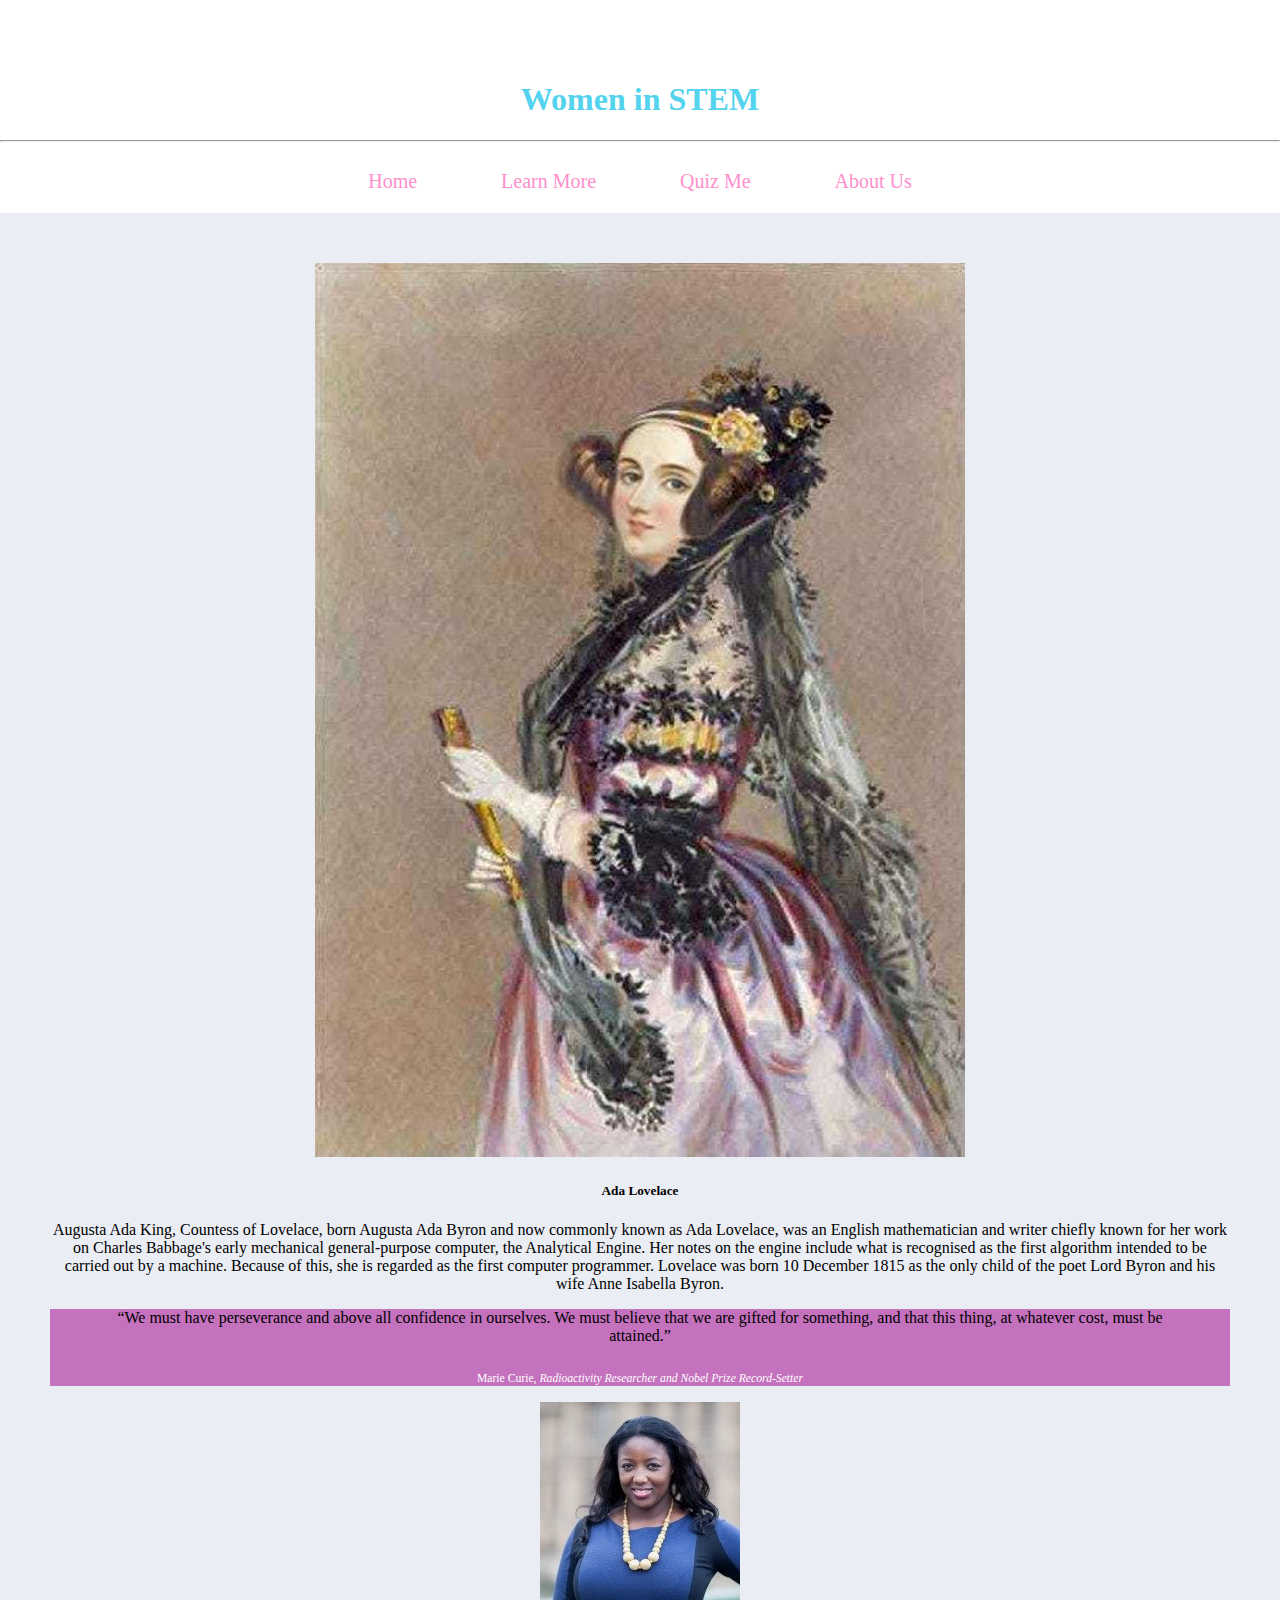
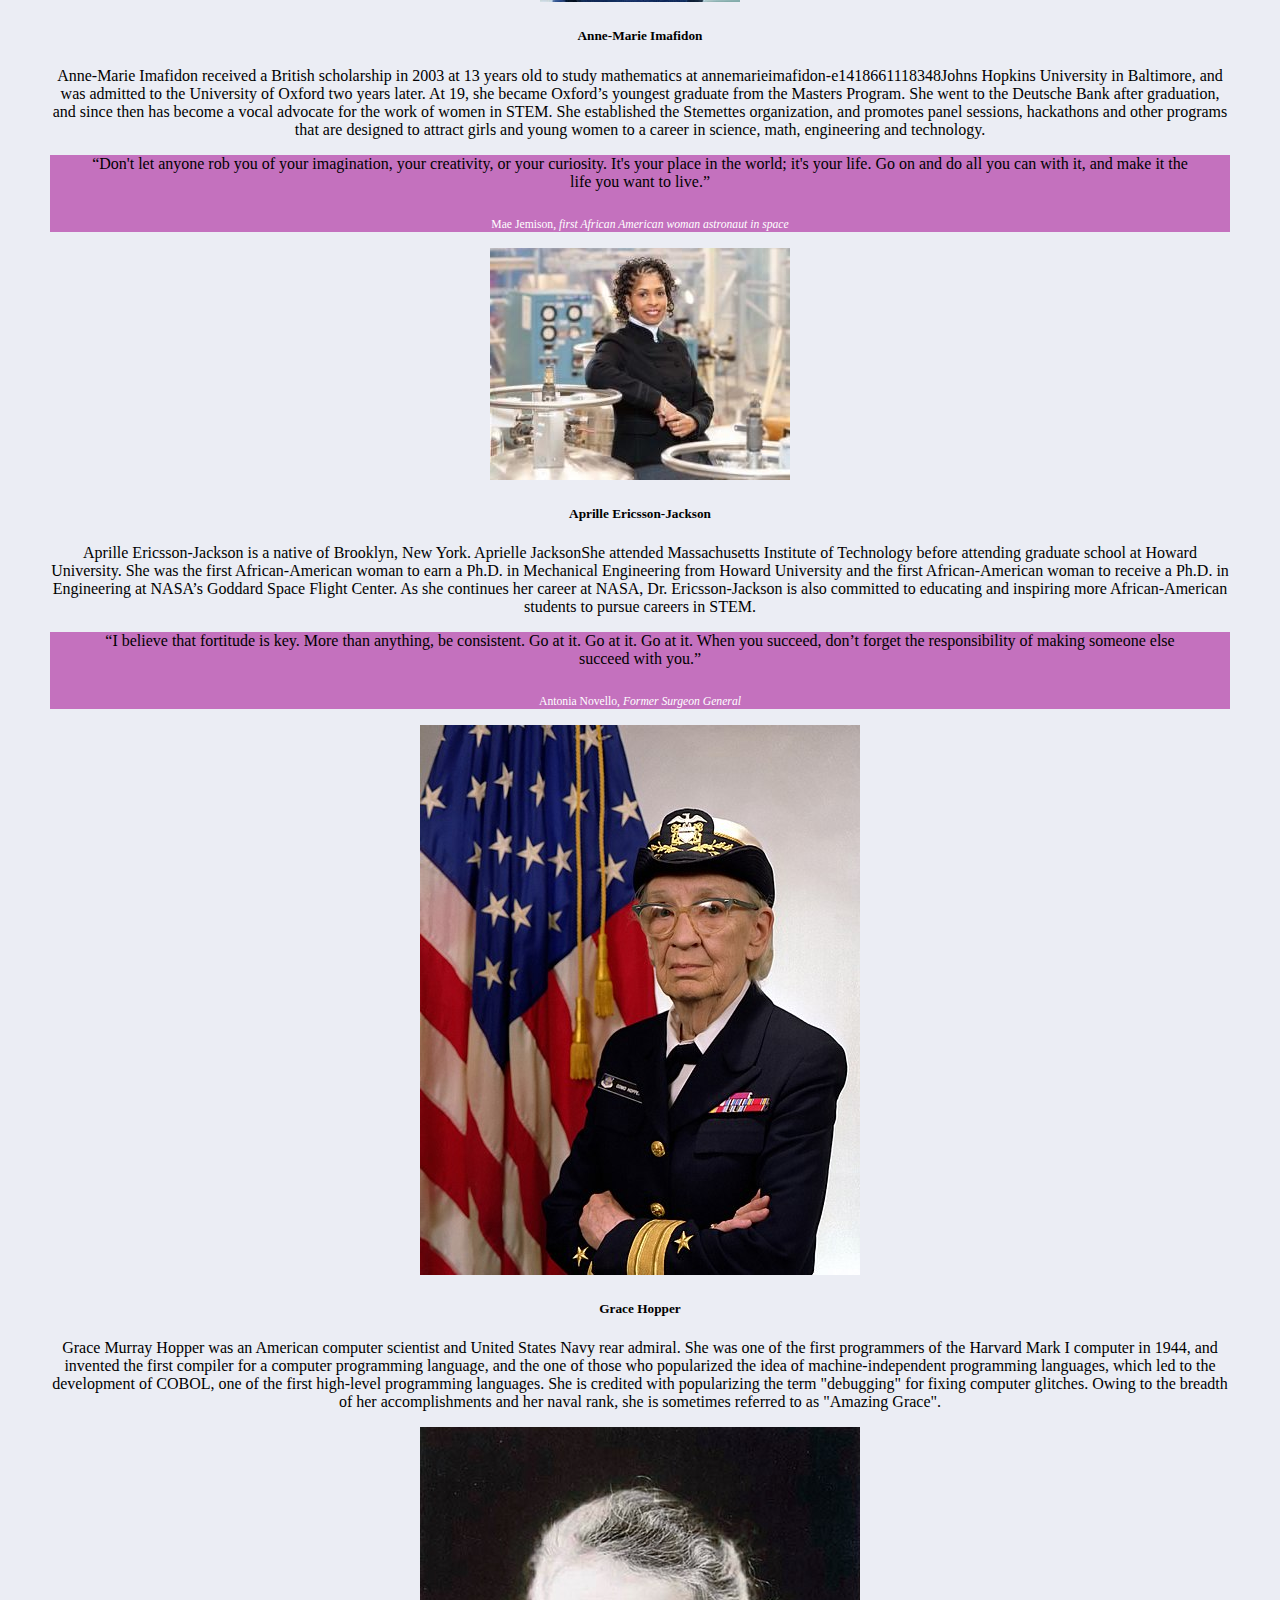
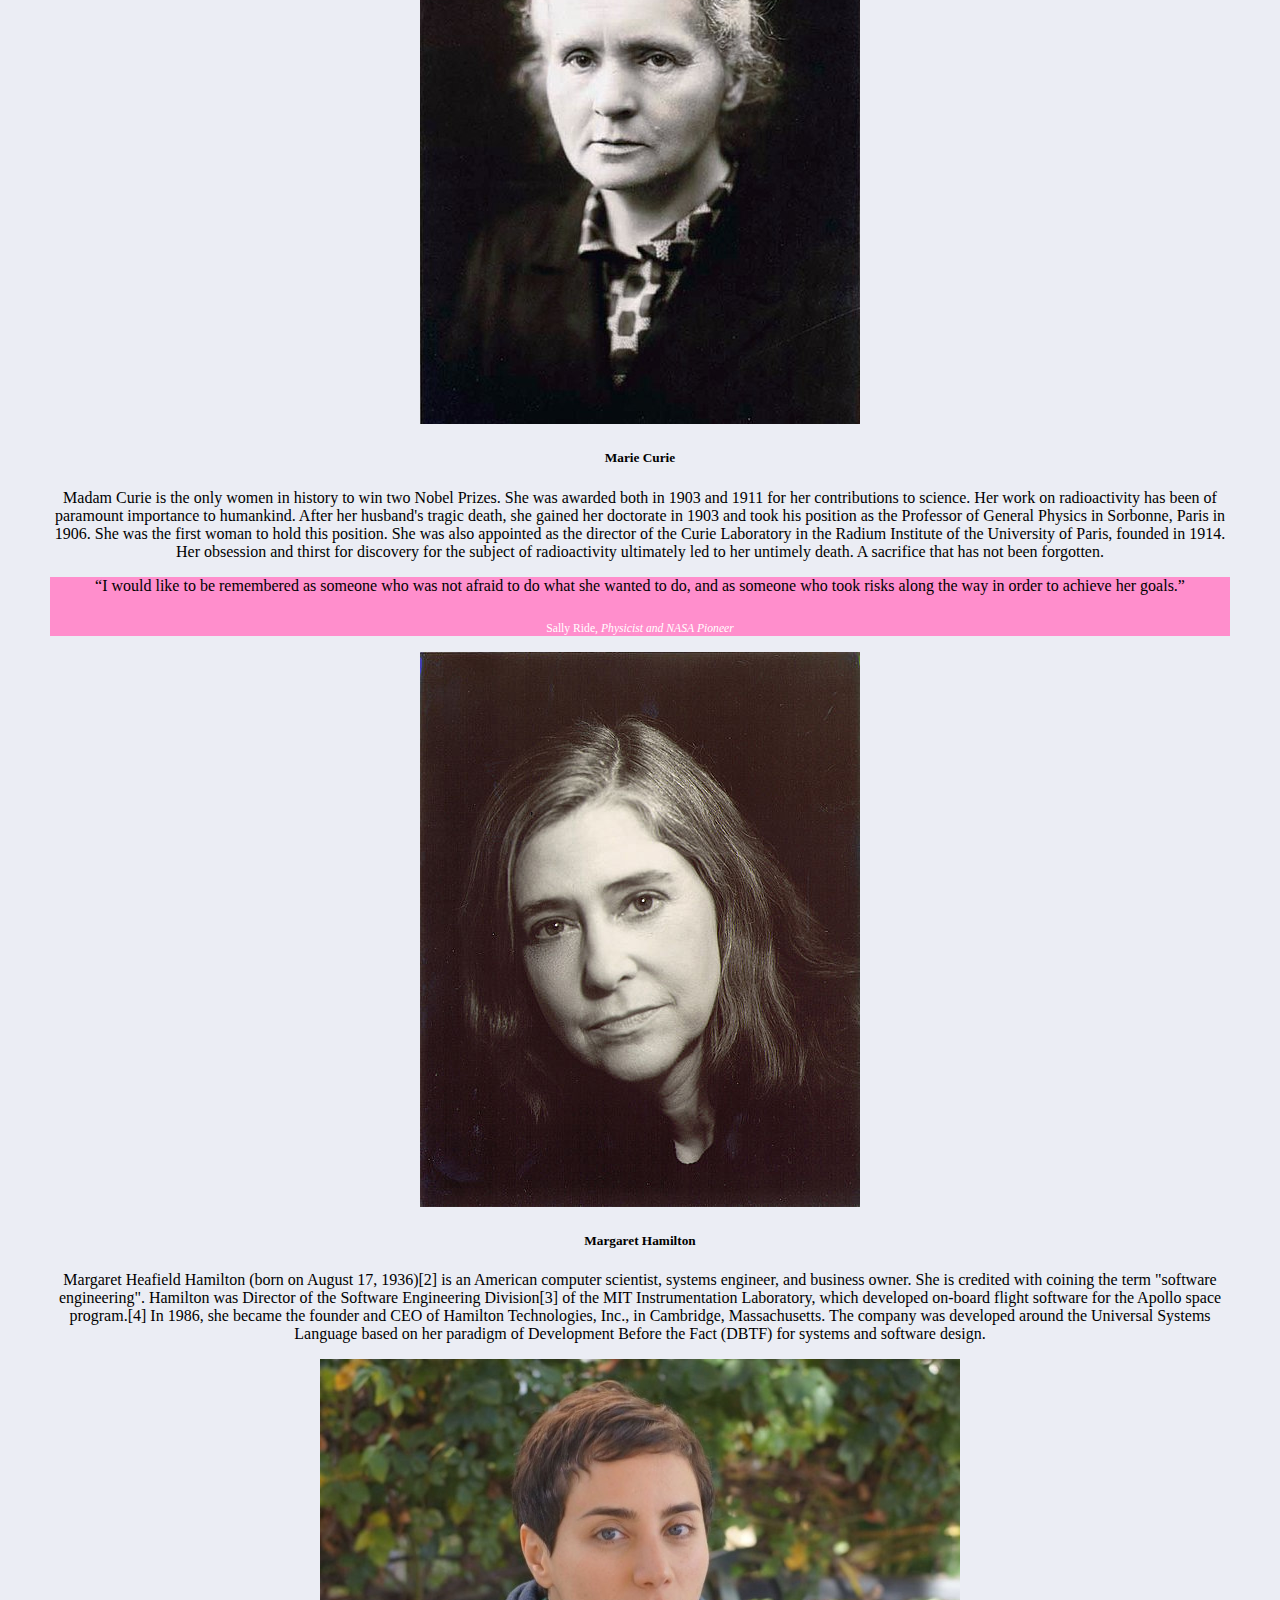
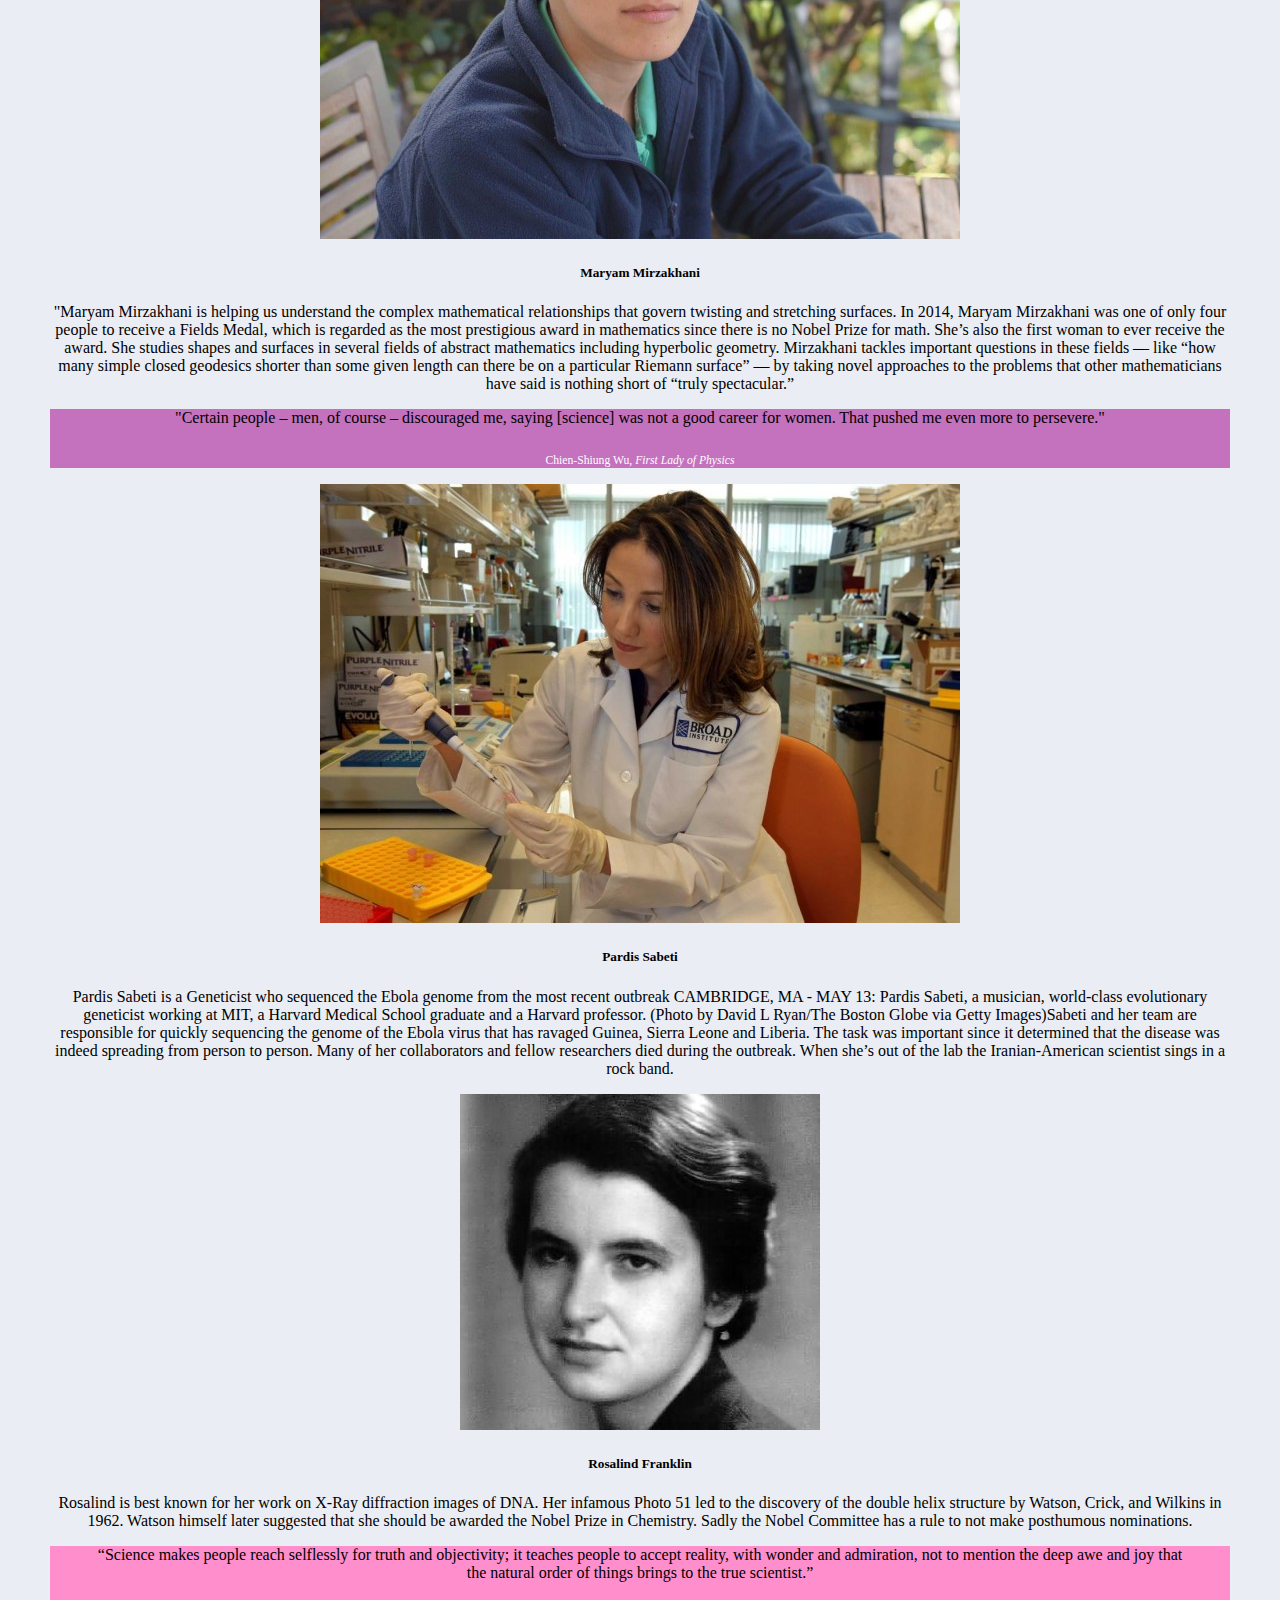
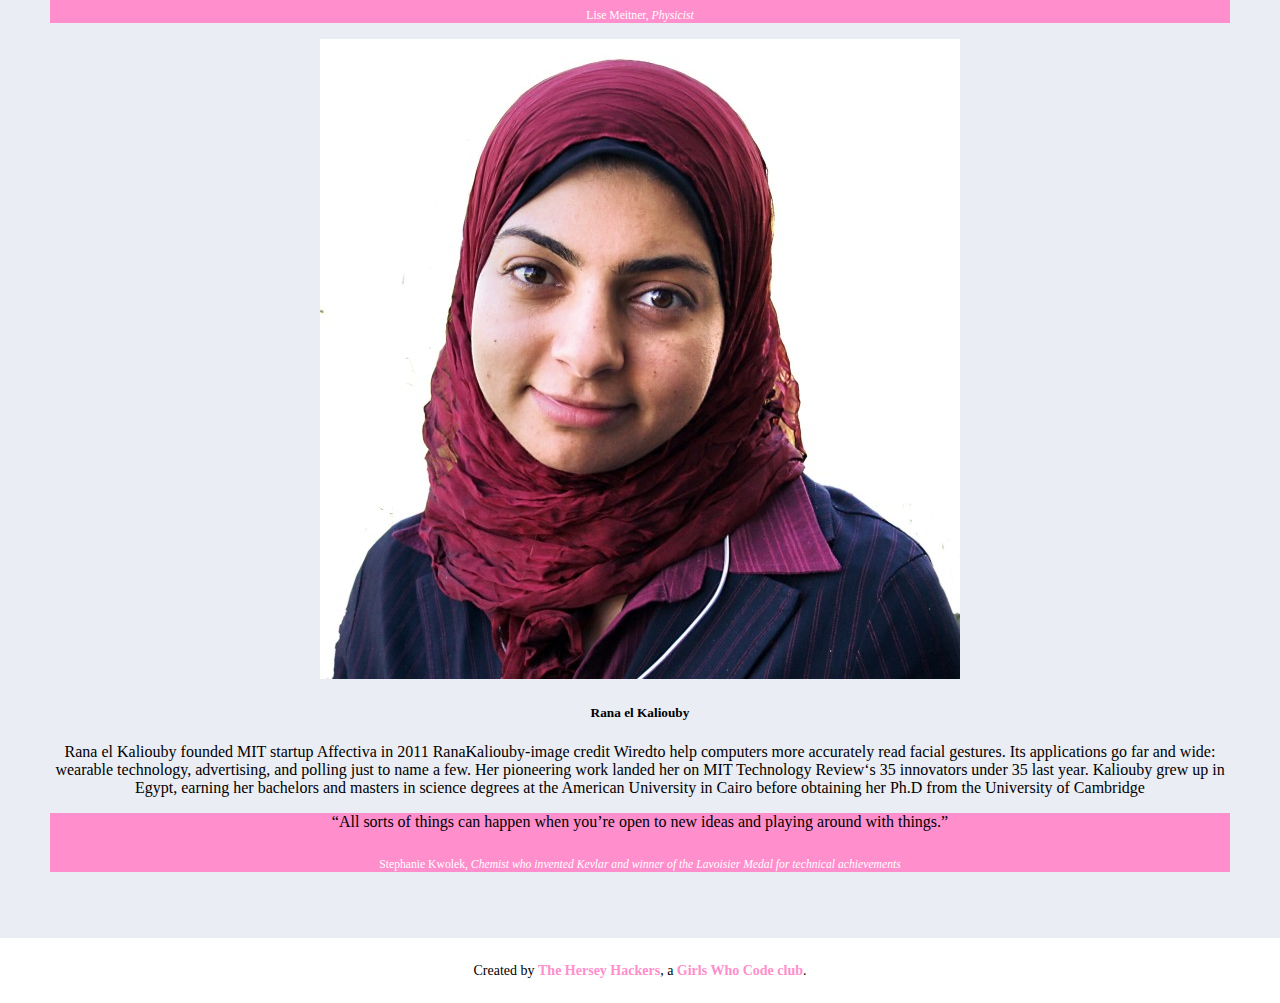
==== index.html @ 57fd5115 "initial upload" ====
<!doctype html>
<html lang="en">
  <head>
    <!-- Required meta tags -->
    <meta charset="utf-8">
    <meta name="viewport" content="width=device-width, initial-scale=1, shrink-to-fit=no">
    <meta name="description" content="Sentence about your website">
    <!-- <meta name="keywords" contents="keywords"> -->
    <meta name="author" content="lavonneeby">
    <!-- Bootstrap CSS -->
    <link rel="stylesheet" href="https://stackpath.bootstrapcdn.com/bootstrap/4.1.3/css/bootstrap.min.css" integrity="sha384-MCw98/SFnGE8fJT3GXwEOngsV7Zt27NXFoaoApmYm81iuXoPkFOJwJ8ERdknLPMO" crossorigin="anonymous">
    <link href="styles.css" rel="stylesheet" type="text/css">
    <title>WomenInSTEM</title>
  </head>
  <body>
    <div class="container main-container">
        <div id="header">
            <h1>Women in STEM</h1>
            <hr />
        </div>
        <div id="menu">
            <ul>
                <li><a href="index.html">Home</a></li>
                <li><a href="learn.html">Learn More</a></li>
                <li><a href="quizme.html">Quiz Me</a></li>
                <li><a href="about.html">About Us</a></li>
            </ul>
        </div>

        <div id="content">
            <div class="card-columns">
                <div class="card">
                    <img class="card-img-top" src="assets/img/ada-lovelace-writers-photo-2.jpg" alt="image">
                    <div class="card-body">
                        <h5 class="card-title">Ada Lovelace</h5>
                        <p class="card-text">
                            Augusta Ada King, Countess of Lovelace, born Augusta Ada Byron and now commonly known as Ada Lovelace, was an English mathematician and writer chiefly known for her work on Charles Babbage's early mechanical general-purpose computer, the Analytical Engine. Her notes on the engine include what is recognised as the first algorithm intended to be carried out by a machine. Because of this, she is regarded as the first computer programmer. Lovelace was born 10 December 1815 as the only child of the poet Lord Byron and his wife Anne Isabella Byron.
                        </p>
                    </div>
                </div>
                <div class="card card-quote text-white text-right p-3">
                    <blockquote class="blockquote mb-0 card-body">
                    <p>
                        “We must have perseverance and above all confidence in ourselves. We must believe that we are gifted for something, and that this thing, at whatever cost, must be attained.”
                    </p>
                    <footer class="blockquote-footer">
                        <small>
                            Marie Curie, <cite title="Source Title">Radioactivity Researcher and Nobel Prize Record-Setter</cite>
                        </small>
                    </footer>
                    </blockquote>
                </div>
                <div class="card">
                    <img class="card-img-top" src="assets/img/annemarieimafidon.jpg" alt="image">
                    <div class="card-body">
                        <h5 class="card-title">Anne-Marie Imafidon</h5>
                        <p class="card-text">
                            Anne-Marie Imafidon received a British scholarship in 2003 at 13 years old to study mathematics at annemarieimafidon-e1418661118348Johns Hopkins University in Baltimore, and was admitted to the University of Oxford two years later. At 19, she became Oxford’s youngest graduate from the Masters Program. She went to the Deutsche Bank after graduation, and since then has become a vocal advocate for the work of women in STEM. She established the Stemettes organization, and promotes panel sessions, hackathons and other programs that are designed to attract girls and young women to a career in science, math, engineering and technology.
                        </p>
                    </div>
                </div>
                <div class="card card-quote text-white text-right p-3">
                    <blockquote class="blockquote mb-0 card-body">
                    <p>
                        “Don't let anyone rob you of your imagination, your creativity, or your curiosity. It's your place in the world; it's your life. Go on and do all you can with it, and make it the life you want to live.”
                    </p>
                    <footer class="blockquote-footer">
                        <small>
                            Mae Jemison, <cite title="Source Title">first African American woman astronaut in space</cite>
                        </small>
                    </footer>
                    </blockquote>
                </div>
                <div class="card">
                    <img class="card-img-top" src="assets/img/Aprielle-Jackson.jpg" alt="image">
                    <div class="card-body">
                        <h5 class="card-title">Aprille Ericsson-Jackson</h5>
                        <p class="card-text">
                            Aprille Ericsson-Jackson is a native of Brooklyn, New York. Aprielle JacksonShe attended Massachusetts Institute of Technology before attending graduate school at Howard University. She was the first African-American woman to earn a Ph.D. in Mechanical Engineering from Howard University and the first African-American woman to receive a Ph.D. in Engineering at NASA’s Goddard Space Flight Center. As she continues her career at NASA, Dr. Ericsson-Jackson is also committed to educating and inspiring more African-American students to pursue careers in STEM.
                        </p>
                    </div>
                </div>
                <div class="card card-quote text-white text-right p-3">
                    <blockquote class="blockquote mb-0 card-body">
                    <p>
                        “I believe that fortitude is key. More than anything, be consistent. Go at it. Go at it. Go at it. When you succeed, don’t forget the responsibility of making someone else succeed with you.”
                    </p>
                    <footer class="blockquote-footer">
                        <small>
                            Antonia Novello, <cite title="Source Title">Former Surgeon General</cite>
                        </small>
                    </footer>
                    </blockquote>
                </div>
                <div class="card">
                    <img class="card-img-top" src="assets/img/440px-Grace_M._Hopper.jpg" alt="image">
                    <div class="card-body">
                        <h5 class="card-title">Grace Hopper</h5>
                        <p class="card-text">
                            Grace Murray Hopper was an American computer scientist and United States Navy rear admiral. She was one of the first programmers of the Harvard Mark I computer in 1944, and invented the first compiler for a computer programming language, and the one of those who popularized the idea of machine-independent programming languages, which led to the development of COBOL, one of the first high-level programming languages. She is credited with popularizing the term "debugging" for fixing computer glitches. Owing to the breadth of her accomplishments and her naval rank, she is sometimes referred to as "Amazing Grace".
                        </p>
                    </div>
                </div>
                <div class="card">
                    <img class="card-img-top" src="assets/img/440px-Marie_Curie_c1920.jpg" alt="image">
                    <div class="card-body">
                        <h5 class="card-title">Marie Curie</h5>
                        <p class="card-text">
                            Madam Curie is the only women in history to win two Nobel Prizes. She was awarded both in 1903 and 1911 for her contributions to science. Her work on radioactivity has been of paramount importance to humankind.  After her husband's tragic death, she gained her doctorate in 1903 and took his position as the Professor of General Physics in Sorbonne, Paris in 1906. She was the first woman to hold this position. She was also appointed as the director of the Curie Laboratory in the Radium Institute of the University of Paris, founded in 1914. Her obsession and thirst for discovery for the subject of radioactivity ultimately led to her untimely death. A sacrifice that has not been forgotten.
                        </p>
                    </div>
                </div>
                <div class="card card-quote text-white text-right p-3">
                    <blockquote class="blockquote mb-0 card-body">
                    <p>
                        “I would like to be remembered as someone who was not afraid to do what she wanted to do, and as someone who took risks along the way in order to achieve her goals.”
                    </p>
                    <footer class="blockquote-footer">
                        <small>
                            Sally Ride, <cite title="Source Title">Physicist and NASA Pioneer</cite>
                        </small>
                    </footer>
                    </blockquote>
                </div>
                <div class="card">
                    <img class="card-img-top" src="assets/img/440px-Margaret_Hamilton_1995.jpg" alt="image">
                    <div class="card-body">
                        <h5 class="card-title">Margaret Hamilton</h5>
                        <p class="card-text">
                            Margaret Heafield Hamilton (born on August 17, 1936)[2] is an American computer scientist, systems engineer, and business owner. She is credited with coining the term "software engineering". Hamilton was Director of the Software Engineering Division[3] of the MIT Instrumentation Laboratory, which developed on-board flight software for the Apollo space program.[4] In 1986, she became the founder and CEO of Hamilton Technologies, Inc., in Cambridge, Massachusetts. The company was developed around the Universal Systems Language based on her paradigm of Development Before the Fact (DBTF) for systems and software design.
                        </p>
                    </div>
                </div>
                <div class="card">
                    <img class="card-img-top" src="assets/img/maryam-mirzakhani640x480.jpg" alt="image">
                    <div class="card-body">
                        <h5 class="card-title">Maryam Mirzakhani</h5>
                        <p class="card-text">
                            "Maryam Mirzakhani is helping us understand the complex mathematical relationships that govern twisting and stretching surfaces. In 2014, Maryam Mirzakhani was one of only four people to receive a Fields Medal, which is regarded as the most prestigious award in mathematics since there is no Nobel Prize for math. She’s also the first woman to ever receive the award. She studies shapes and surfaces in several fields of abstract mathematics including hyperbolic geometry. Mirzakhani tackles important questions in these fields — like “how many simple closed geodesics shorter than some given length can there be on a particular Riemann surface” — by taking novel approaches to the problems that other mathematicians have said is nothing short of “truly spectacular.”
                        </p>
                    </div>
                </div>
                <div class="card card-quote text-white text-right p-3">
                    <blockquote class="blockquote mb-0 card-body">
                    <p>
                        "Certain people – men, of course – discouraged me, saying [science] was not a good career for women. That pushed me even more to persevere."
                    </p>
                    <footer class="blockquote-footer">
                        <small>
                            Chien-Shiung Wu, <cite title="Source Title">First Lady of Physics</cite>
                        </small>
                    </footer>
                    </blockquote>
                </div>
                <div class="card">
                    <img class="card-img-top" src="assets/img/sabeti-pardis640x439.jpg" alt="image">
                    <div class="card-body">
                        <h5 class="card-title">Pardis Sabeti</h5>
                        <p class="card-text">
                            Pardis Sabeti is a Geneticist who sequenced the Ebola genome from the most recent outbreak CAMBRIDGE, MA - MAY 13: Pardis Sabeti, a musician, world-class evolutionary geneticist working at MIT, a Harvard Medical School graduate and a Harvard professor. (Photo by David L Ryan/The Boston Globe via Getty Images)Sabeti and her team are responsible for quickly sequencing the genome of the Ebola virus that has ravaged Guinea, Sierra Leone and Liberia. The task was important since it determined that the disease was indeed spreading from person to person. Many of her collaborators and fellow researchers died during the outbreak. When she’s out of the lab the Iranian-American scientist sings in a rock band.
                        </p>
                    </div>
                </div>
                <div class="card">
                    <img class="card-img-top" src="assets/img/Rosalind_Franklin__1_.jpg" alt="image">
                    <div class="card-body">
                        <h5 class="card-title">Rosalind Franklin</h5>
                        <p class="card-text">
                            Rosalind is best known for her work on X-Ray diffraction images of DNA. Her infamous Photo 51 led to the discovery of the double helix structure by Watson, Crick, and Wilkins in 1962. Watson himself later suggested that she should be awarded the Nobel Prize in Chemistry. Sadly the Nobel Committee has a rule to not make posthumous nominations.
                        </p>
                    </div>
                </div>
                <div class="card card-quote text-white text-right p-3">
                    <blockquote class="blockquote mb-0 card-body">
                    <p>
                        “Science makes people reach selflessly for truth and objectivity; it teaches people to accept reality, with wonder and admiration, not to mention the deep awe and joy that the natural order of things brings to the true scientist.”
                    </p>
                    <footer class="blockquote-footer">
                        <small>
                            Lise Meitner, <cite title="Source Title">Physicist</cite>
                        </small>
                    </footer>
                    </blockquote>
                </div>
                <div class="card">
                    <img class="card-img-top" src="assets/img/RanaKaliouby640x640.jpg" alt="image">
                    <div class="card-body">
                        <h5 class="card-title">Rana el Kaliouby</h5>
                        <p class="card-text">
                            Rana el Kaliouby founded MIT startup Affectiva in 2011 RanaKaliouby-image credit Wiredto help computers more accurately read facial gestures. Its applications go far and wide: wearable technology, advertising, and polling just to name a few. Her pioneering work landed her on MIT Technology Review‘s 35 innovators under 35 last year. Kaliouby grew up in Egypt, earning her bachelors and masters in science degrees at the American University in Cairo before obtaining her Ph.D from the University of Cambridge
                        </p>
                        <!-- <p class="card-text"><small class="text-muted">Test Me link here to app</small></p> -->
                    </div>
                </div>
                <div class="card card-quote text-white text-right p-3">
                    <blockquote class="blockquote mb-0 card-body">
                    <p>
                        “All sorts of things can happen when you’re open to new ideas and playing around with things.”
                    </p>
                    <footer class="blockquote-footer">
                        <small>
                            Stephanie Kwolek, <cite title="Source Title">Chemist who invented Kevlar and winner of the Lavoisier Medal for technical achievements</cite>
                        </small>
                    </footer>
                    </blockquote>
                </div>
            </div>
        </div>
    </div>
    <footer class="footer">
        <div class="container">
            <p>Created by <span><strong>The Hersey Hackers</strong></span>, a <span><strong>Girls Who Code club</strong></span>.</p>
        </div>
    </footer>

    <!-- Optional JavaScript -->
    <!-- jQuery first, then Popper.js, then Bootstrap JS -->
    <script src="https://code.jquery.com/jquery-3.3.1.slim.min.js" integrity="sha384-q8i/X+965DzO0rT7abK41JStQIAqVgRVzpbzo5smXKp4YfRvH+8abtTE1Pi6jizo" crossorigin="anonymous"></script>
    <script src="https://cdnjs.cloudflare.com/ajax/libs/popper.js/1.14.3/umd/popper.min.js" integrity="sha384-ZMP7rVo3mIykV+2+9J3UJ46jBk0WLaUAdn689aCwoqbBJiSnjAK/l8WvCWPIPm49" crossorigin="anonymous"></script>
    <script src="https://stackpath.bootstrapcdn.com/bootstrap/4.1.3/js/bootstrap.min.js" integrity="sha384-ChfqqxuZUCnJSK3+MXmPNIyE6ZbWh2IMqE241rYiqJxyMiZ6OW/JmZQ5stwEULTy" crossorigin="anonymous"></script>
  </body>
</html>
---- styles.css ----
/***********  A template for a website with a menu across the top -  By Lin Taylor  ********/
/*
pink    : #FF8ECC
purple  : #C471BE
blue    : #53D3ED
dkblue  : #358797
gray    : #ABACBC
litegray: #D8DBE2
*/

body {
	margin     : 0px;
	padding    : 0px;
	text-align : center;
	font-family: "century gothic";
}
.main-container {
	min-height: 700px;
}

/************* HEADER STUFF ************/
#header {
	margin     : 0px auto;
	text-align : center;
	padding    : 0px;
	padding-top: 60px;
}
#header h1 {
	color  : #53D3ED;
	padding: 0px;
}
/************* MENU ************/
#menu {
	margin : 0px auto;
	padding: 20px 0px 20px 0px;
}
#menu ul {
	margin    : 0px;
	padding   : 0px;
	text-align: center;
}
#menu li {
	display: inline;
}
#menu a {
	padding  : 5px 40px;
	font-size: 20px;
	/* font-weight    : bold; */
	color          : #FF8ECC;
	text-decoration: none;
}
#menu a:hover {
	color: #53D3ED;
}
/************* CONTENT ALL ************/
#content {
	margin    : 0px auto;
	background: #EBEDF4;
	padding   : 50px;
}

/************* CONTENT HOME ************/
img {
	padding: 0px;
}
.blockquote-footer {
	color: white;
}
.card {
	border-radius: 0px;
}
.card-quote:nth-of-type(even) {
	background: #C471BE;
}
.card-quote:nth-of-type(odd) {
	background: #FF8ECC;
}
/* p {
	font-size: 15px;
} */
/************* CONTENT LEARN ************/
.learn {
	margin        : 0px auto;
	padding-bottom: 15px;
}
.learn-bottom {
	padding-top: 25px;
}
/************* CONTENT QUIZ & ABOUT ************/
.quiz-me, .about {
	margin: 0px auto;
	width : 400px;
}
.quiz-me h4, .about h4 {
	margin-bottom: 15px;
}
/************* CONTENT QUIZ ************/
.quiz-me a {
	background     : #FF8ECC;
	color          : white;
	text-decoration: none;
}
.quiz-me a:hover {
	background  : white;
	color       : #FF8ECC;
	border-color: #FF8ECC;
}
/************* CONTENT ABOUT ************/
.about ul {
	margin    : 0px;
	padding   : 0px;
	text-align: center;
}
.about li {
	list-style-type: none;
	color          : #FF8ECC;
	font-size      : 14px;
}
.about a {
	color          : #FF8ECC;
	text-decoration: none;
	font-size      : 14px;
}
.about a:hover {
	color: #53D3ED;
}
.about p {
	font-size: 18px;
	color    : #53D3ED;
}
.content-description {
	font-size: 18px;
}
/************* FOOTER ************/
footer {
	margin-top: 25px;
	font-size : 14px;
}
footer span {
	color         : #FF8ECC;
	padding-bottom: 25px;
}
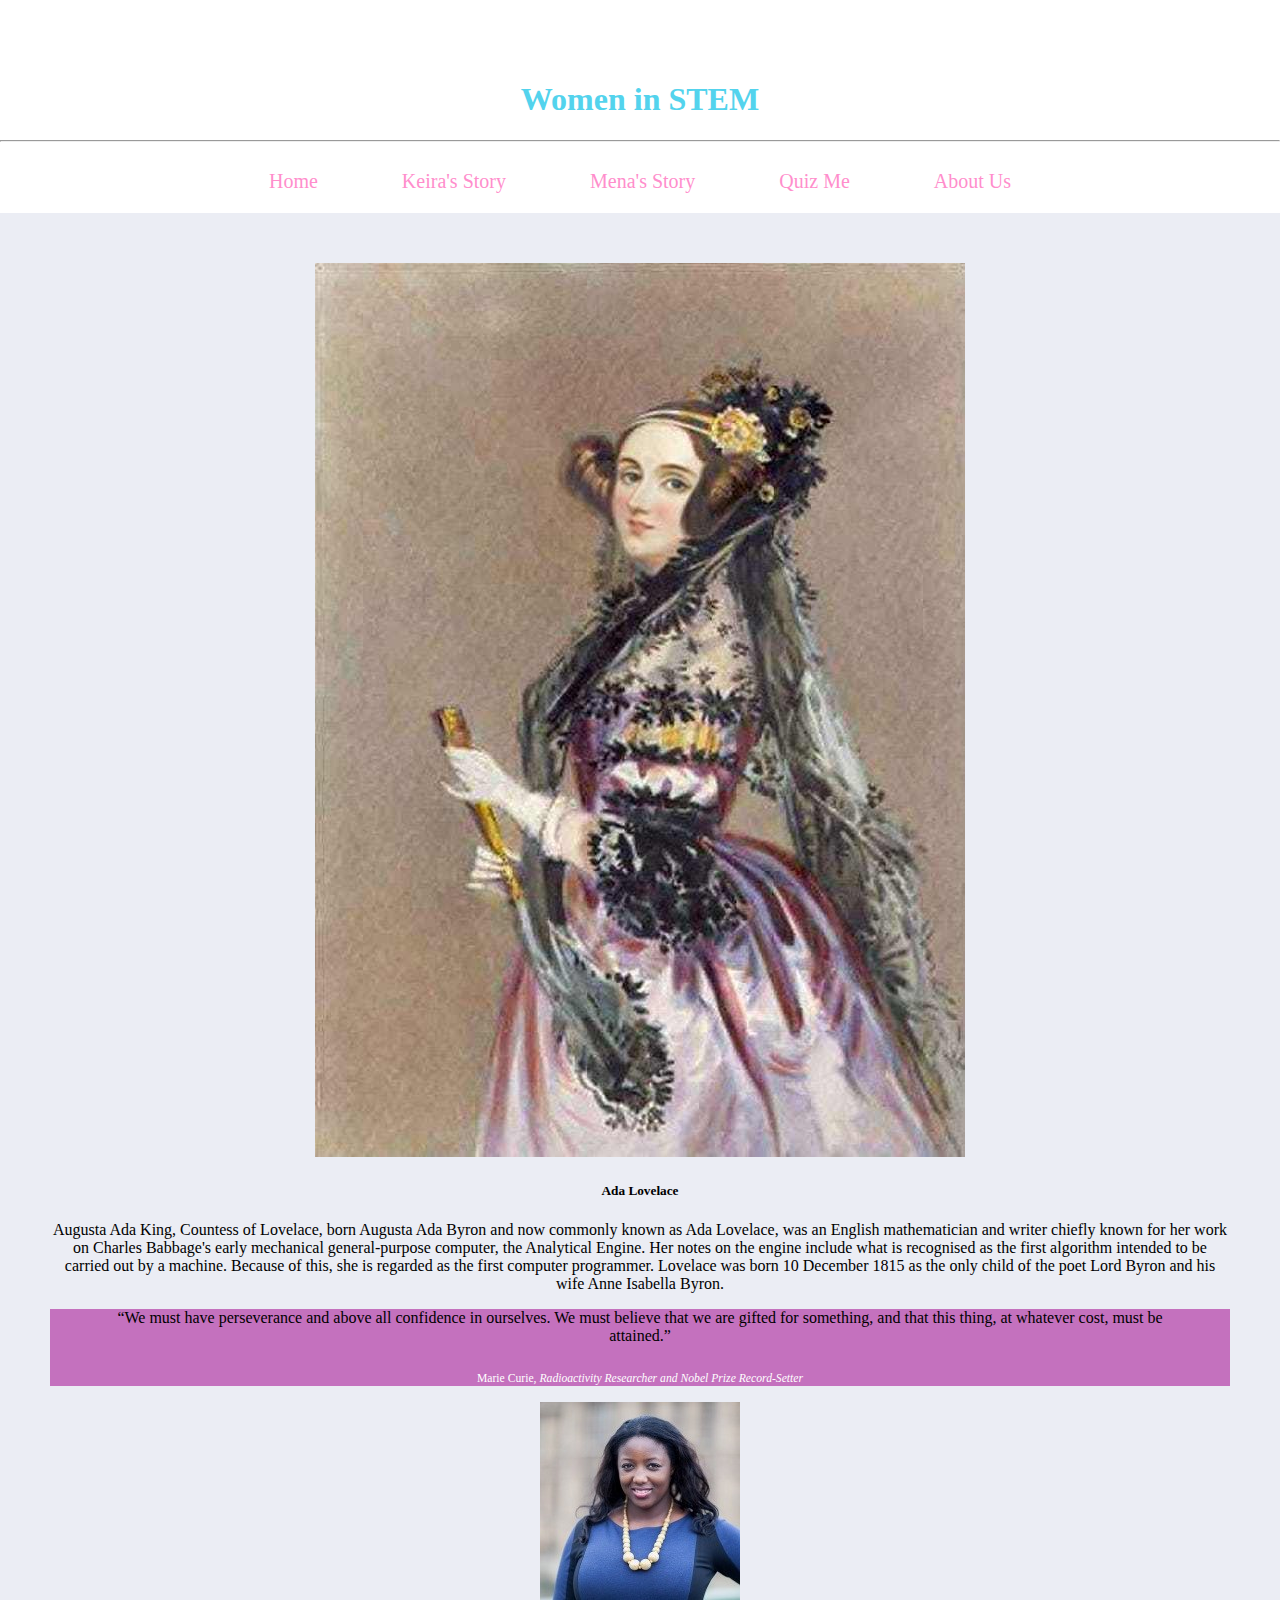
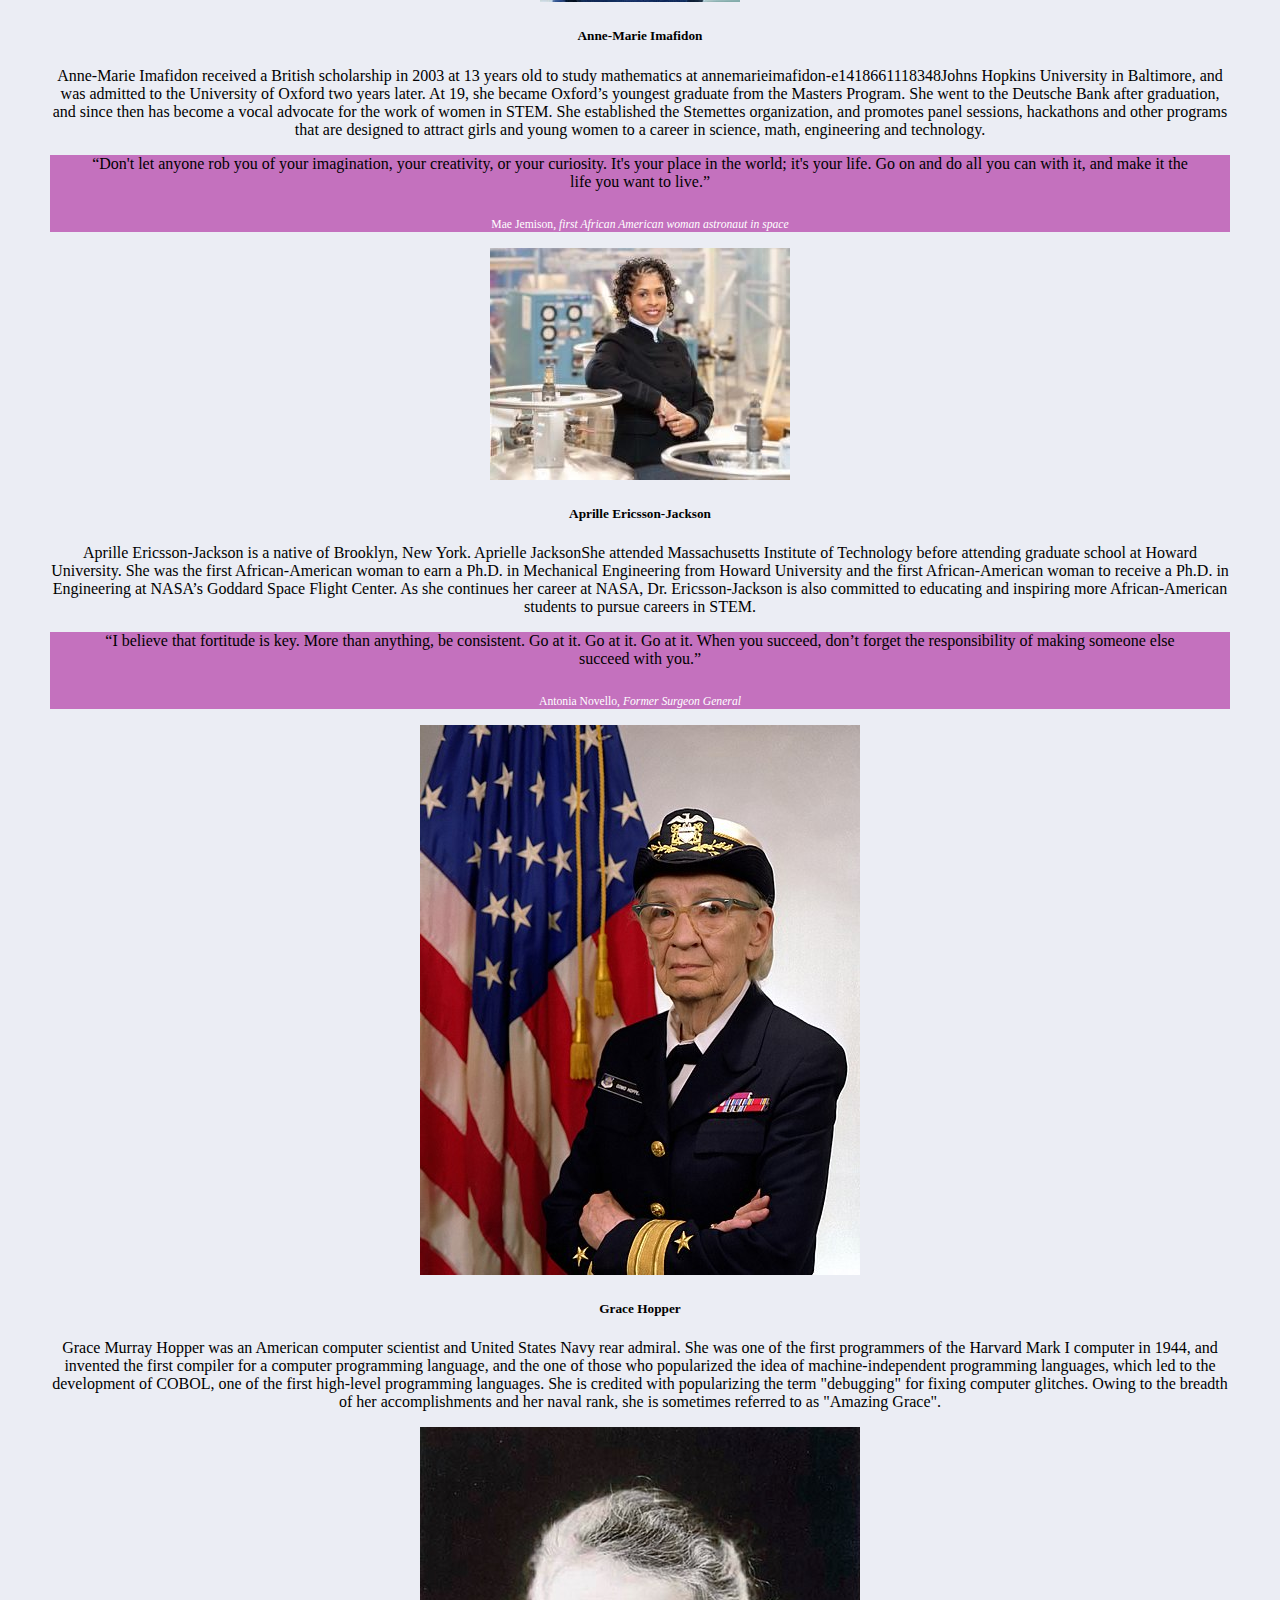
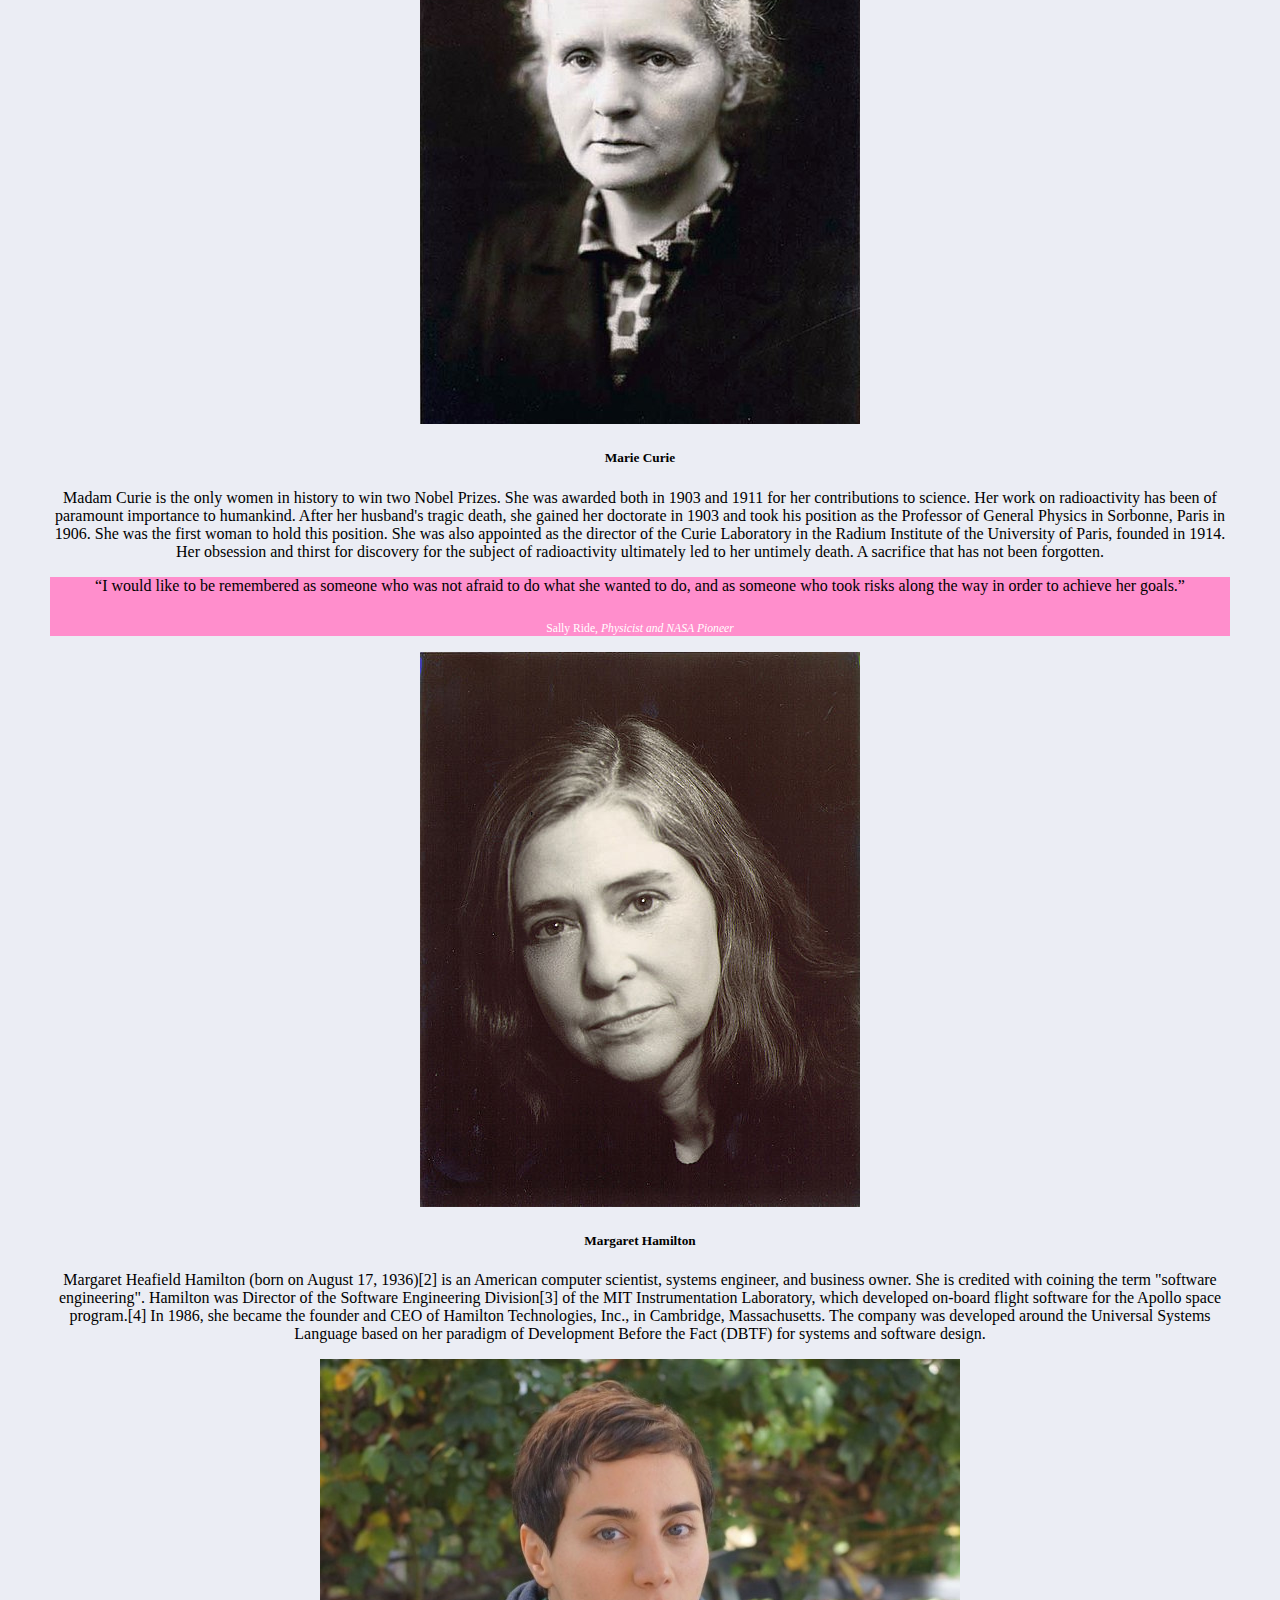
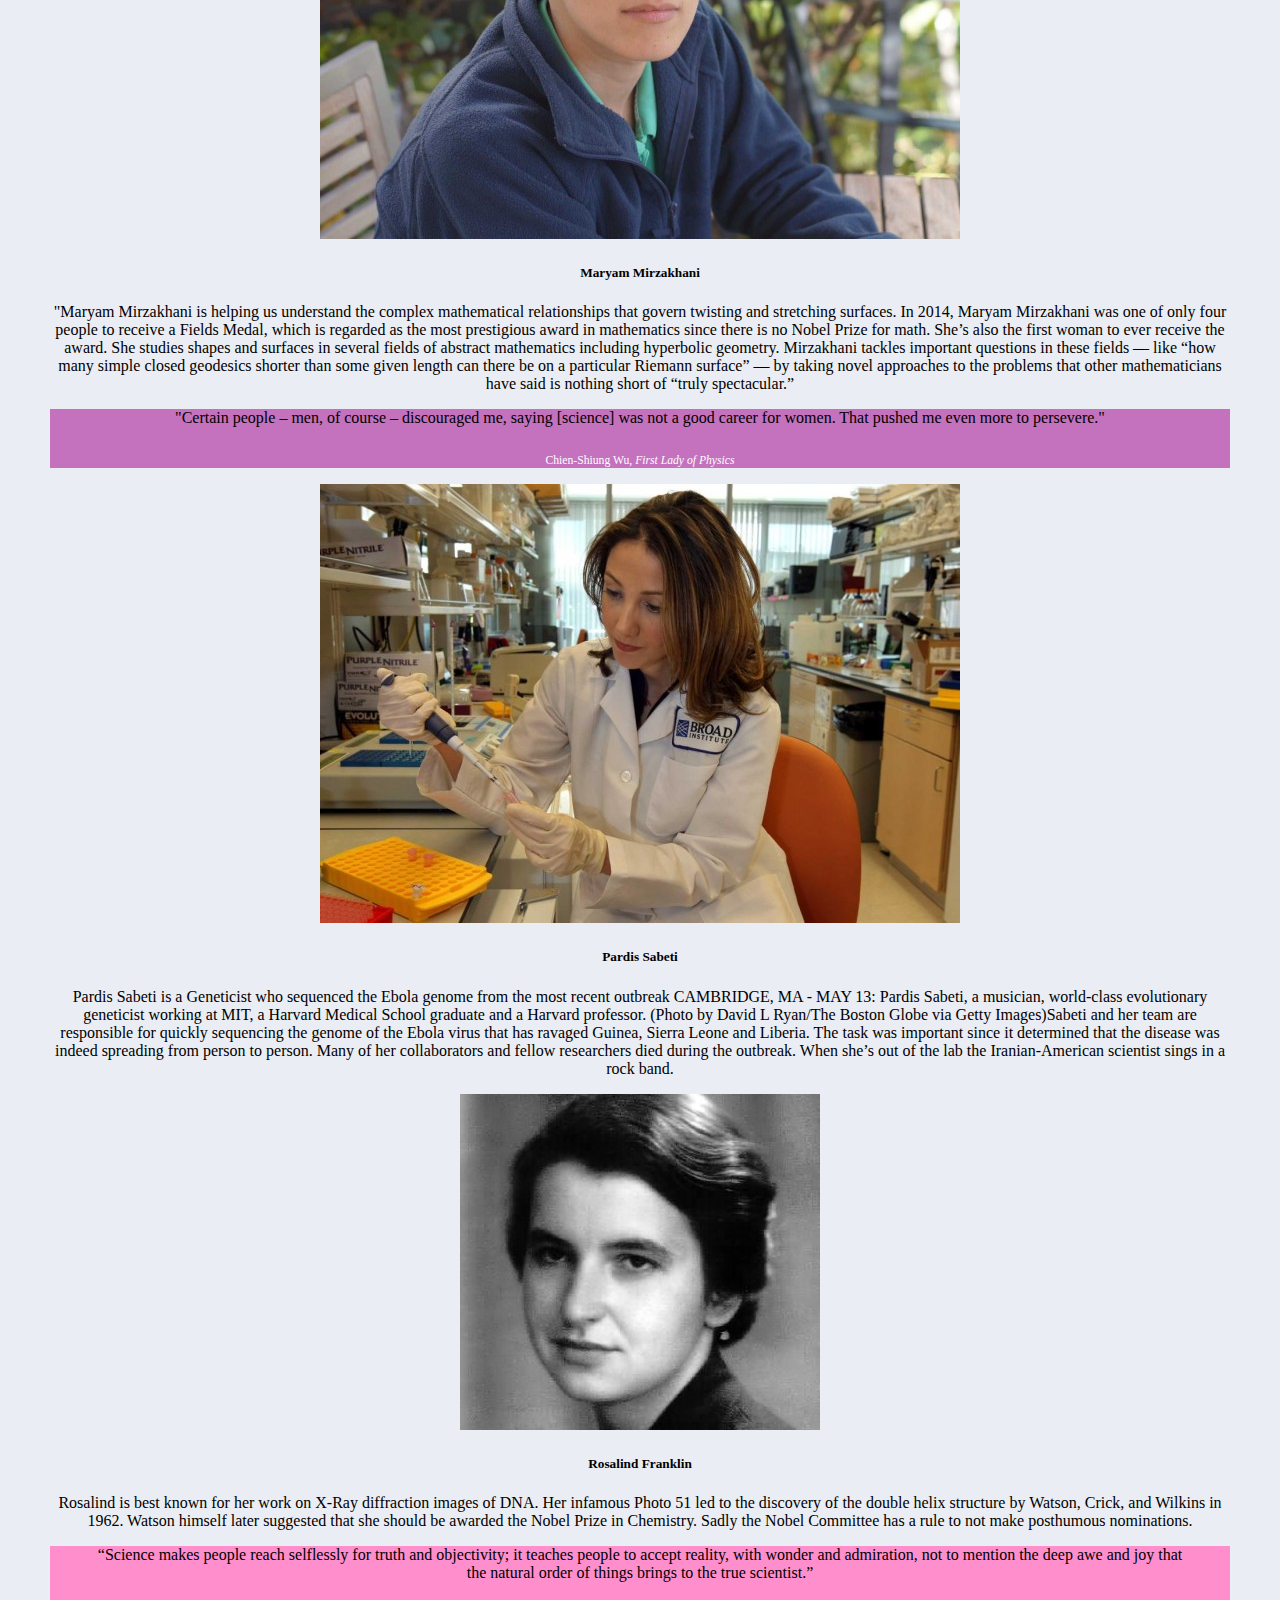
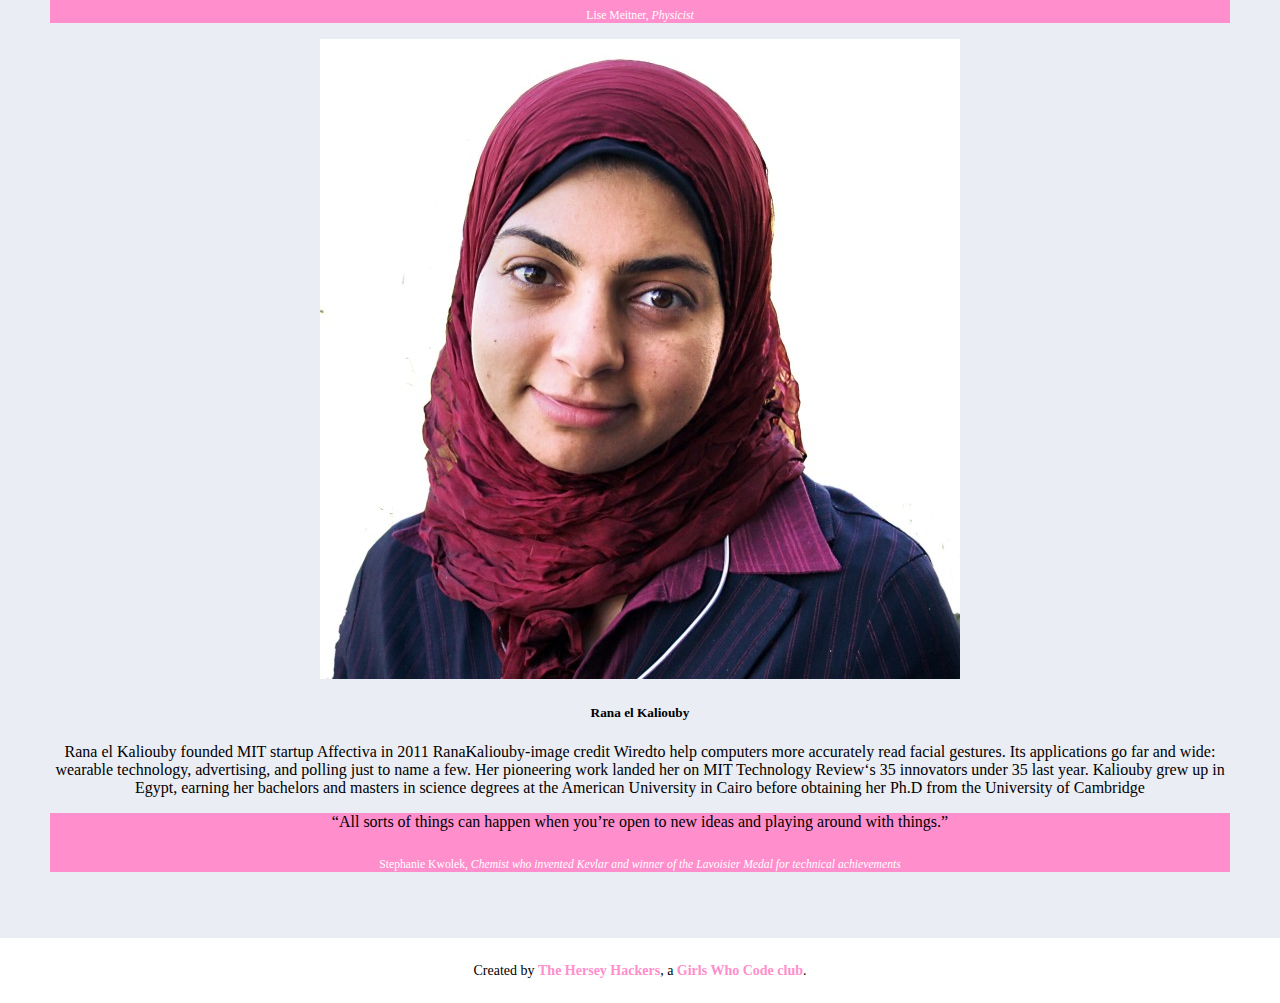
==== commit b36f67aa: "Adding almost final copy" ====
--- a/index.html
+++ b/index.html
@@ -21,7 +21,8 @@
         <div id="menu">
             <ul>
                 <li><a href="index.html">Home</a></li>
-                <li><a href="learn.html">Learn More</a></li>
+                <li><a href="learnkeira.html">Keira's Story</a></li>
+                <li><a href="learn.html">Mena's Story</a></li>
                 <li><a href="quizme.html">Quiz Me</a></li>
                 <li><a href="about.html">About Us</a></li>
             </ul>
--- a/styles.css
+++ b/styles.css
@@ -43,9 +43,8 @@
 	display: inline;
 }
 #menu a {
-	padding  : 5px 40px;
-	font-size: 20px;
-	/* font-weight    : bold; */
+	padding        : 5px 40px;
+	font-size      : 20px;
 	color          : #FF8ECC;
 	text-decoration: none;
 }
@@ -57,6 +56,10 @@
 	margin    : 0px auto;
 	background: #EBEDF4;
 	padding   : 50px;
+}
+#content-white {
+	margin : 0px auto;
+	padding: 50px;
 }
 
 /************* CONTENT HOME ************/
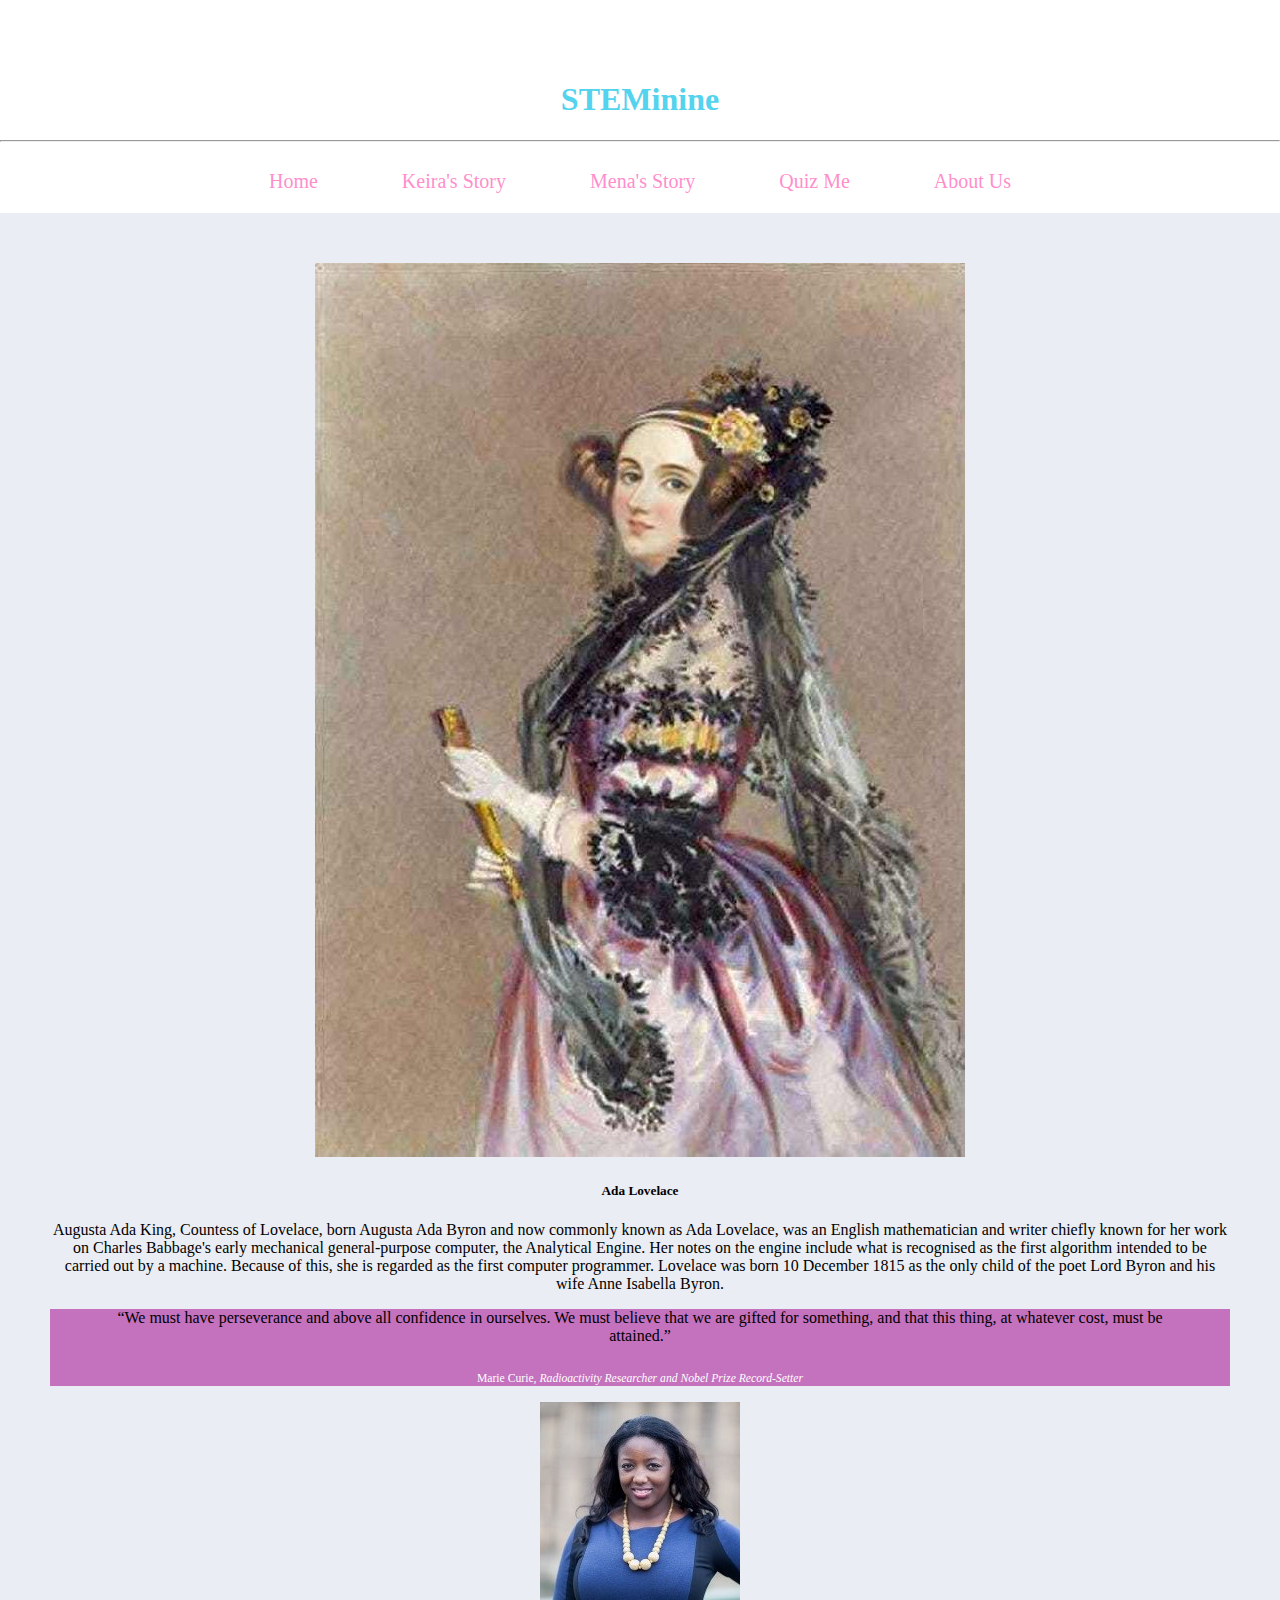
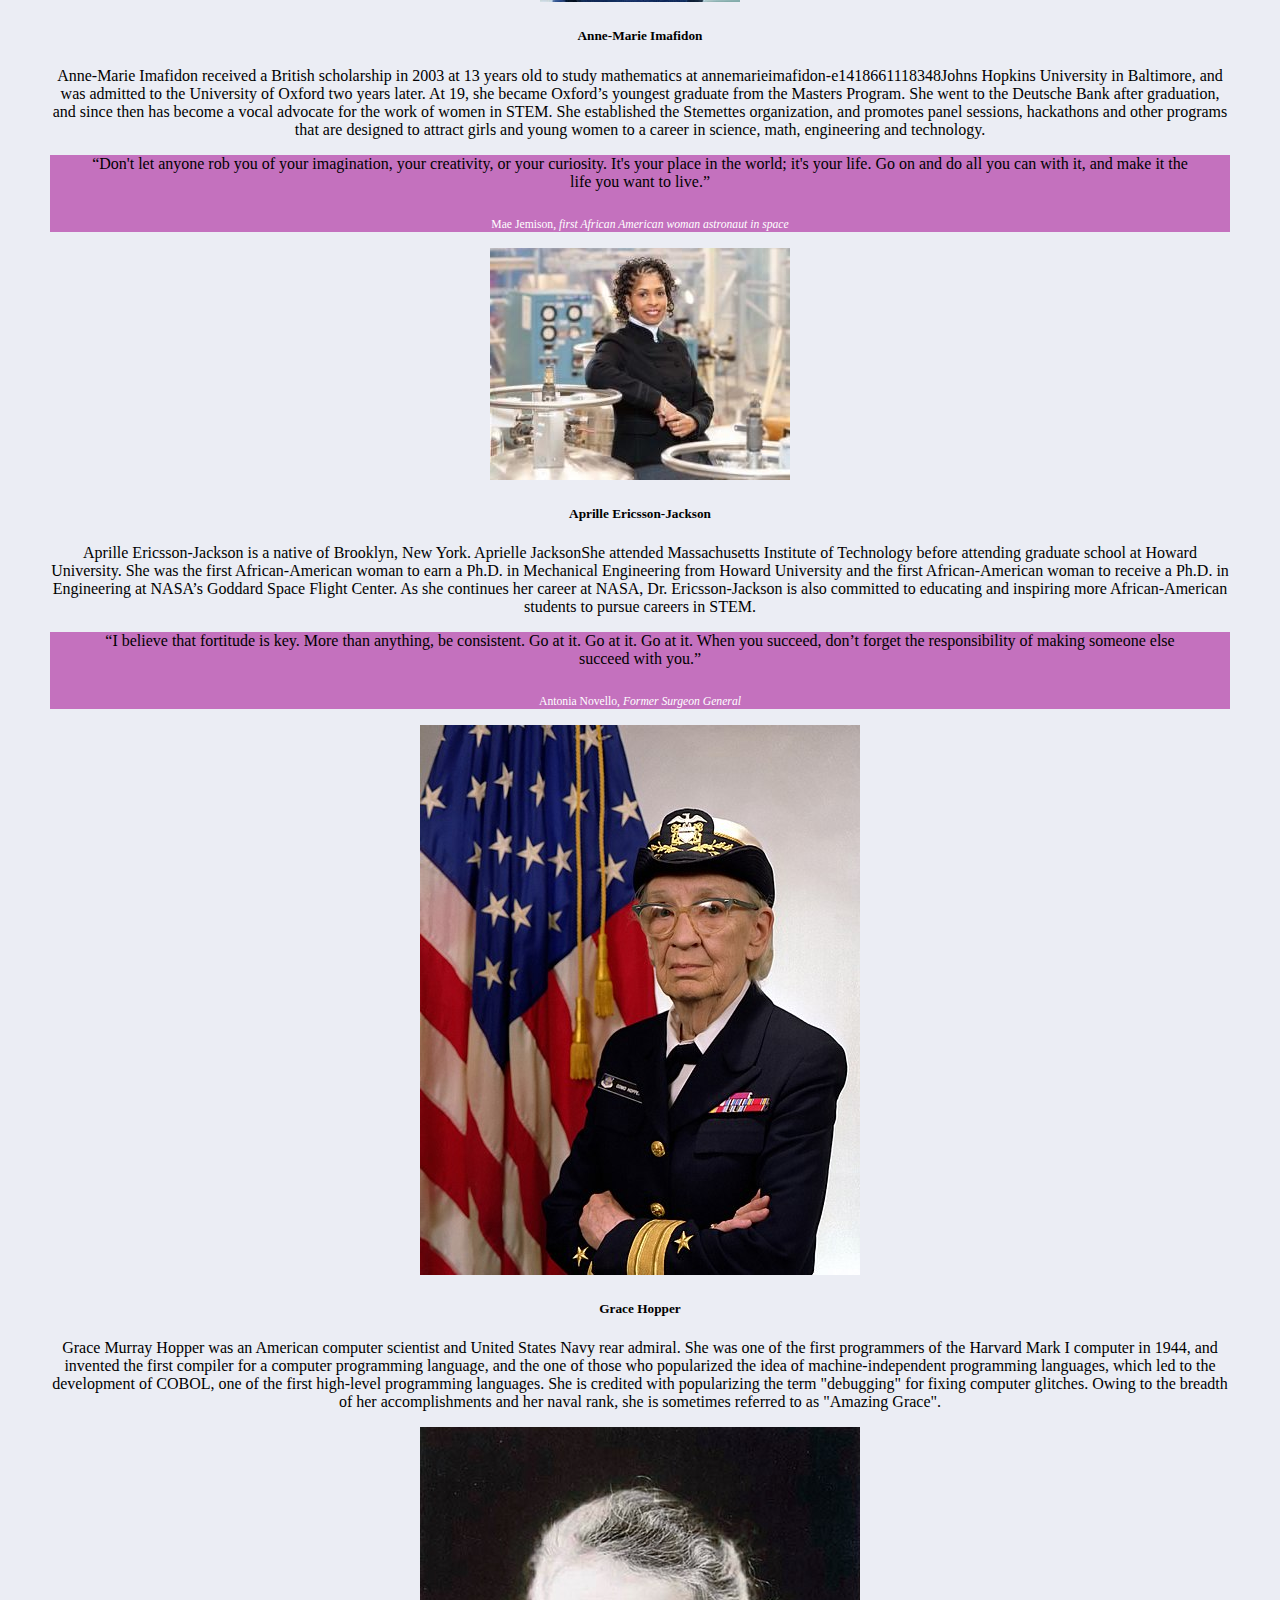
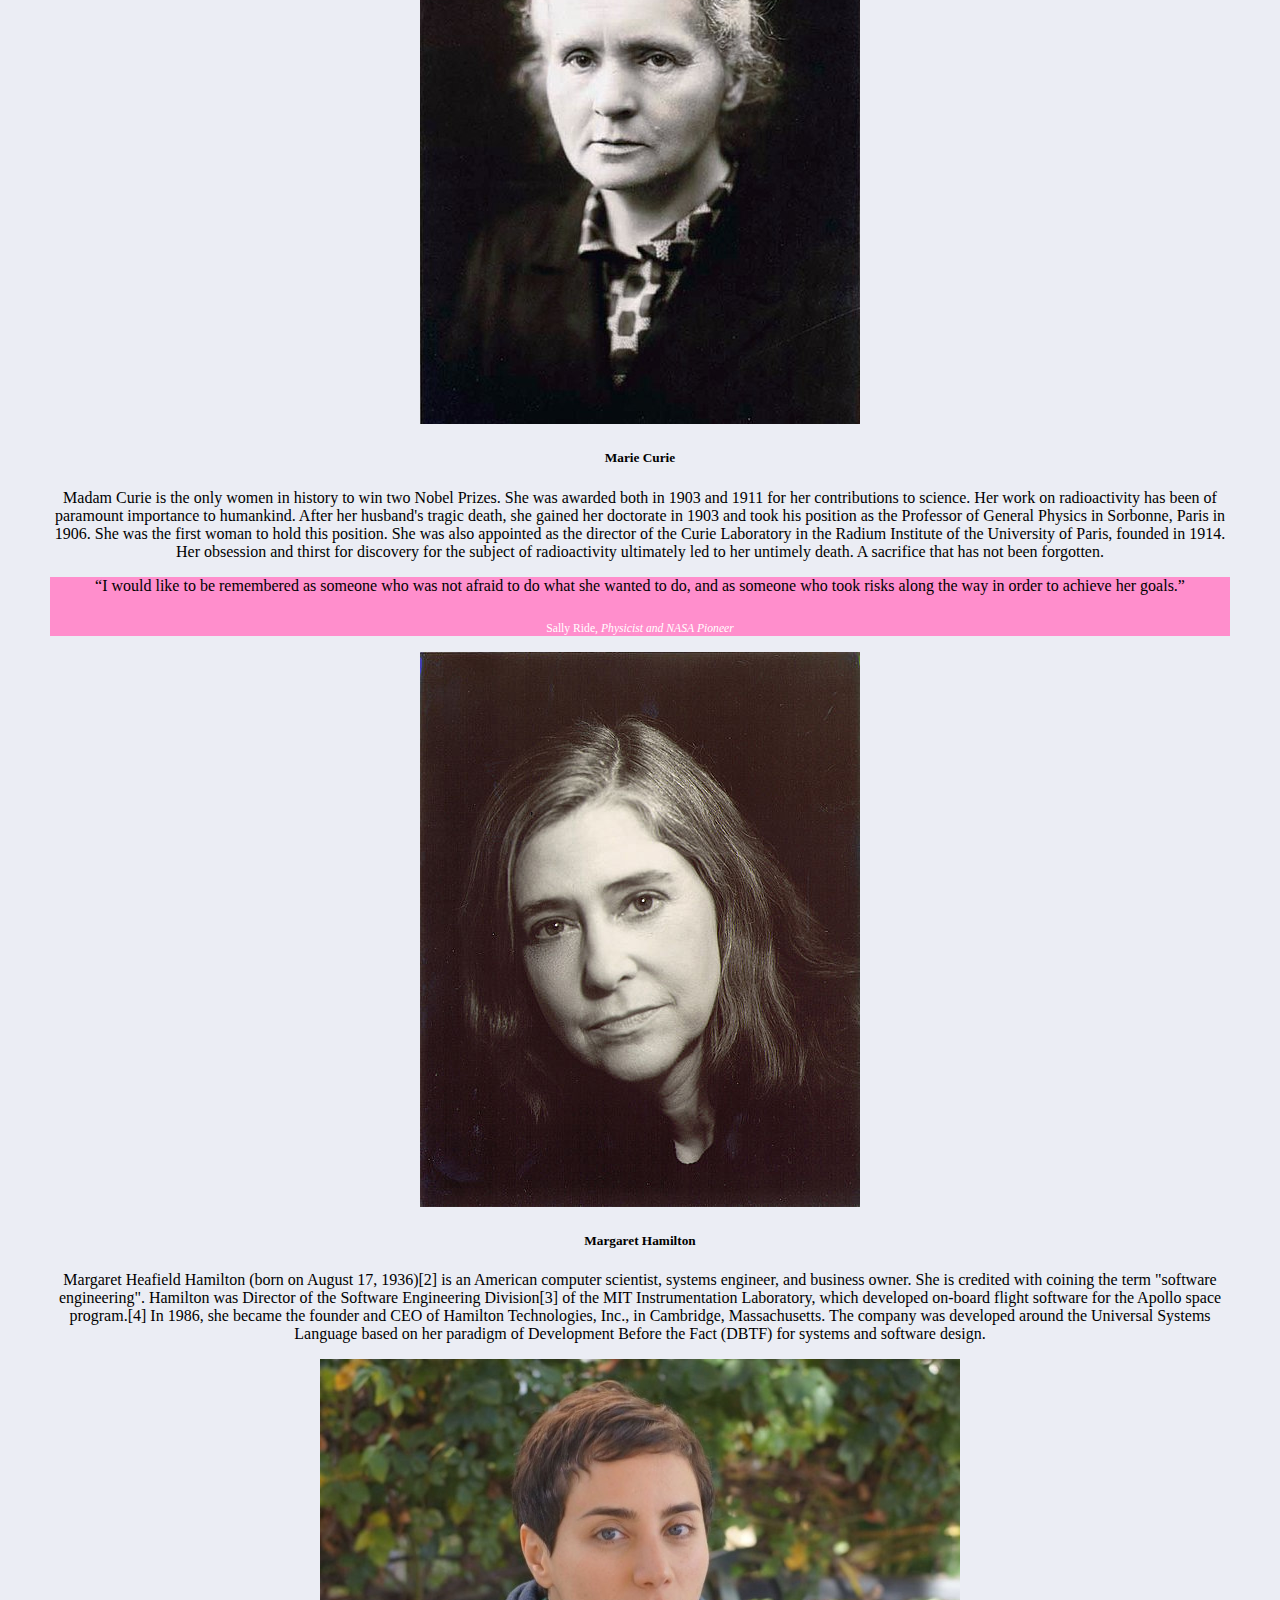
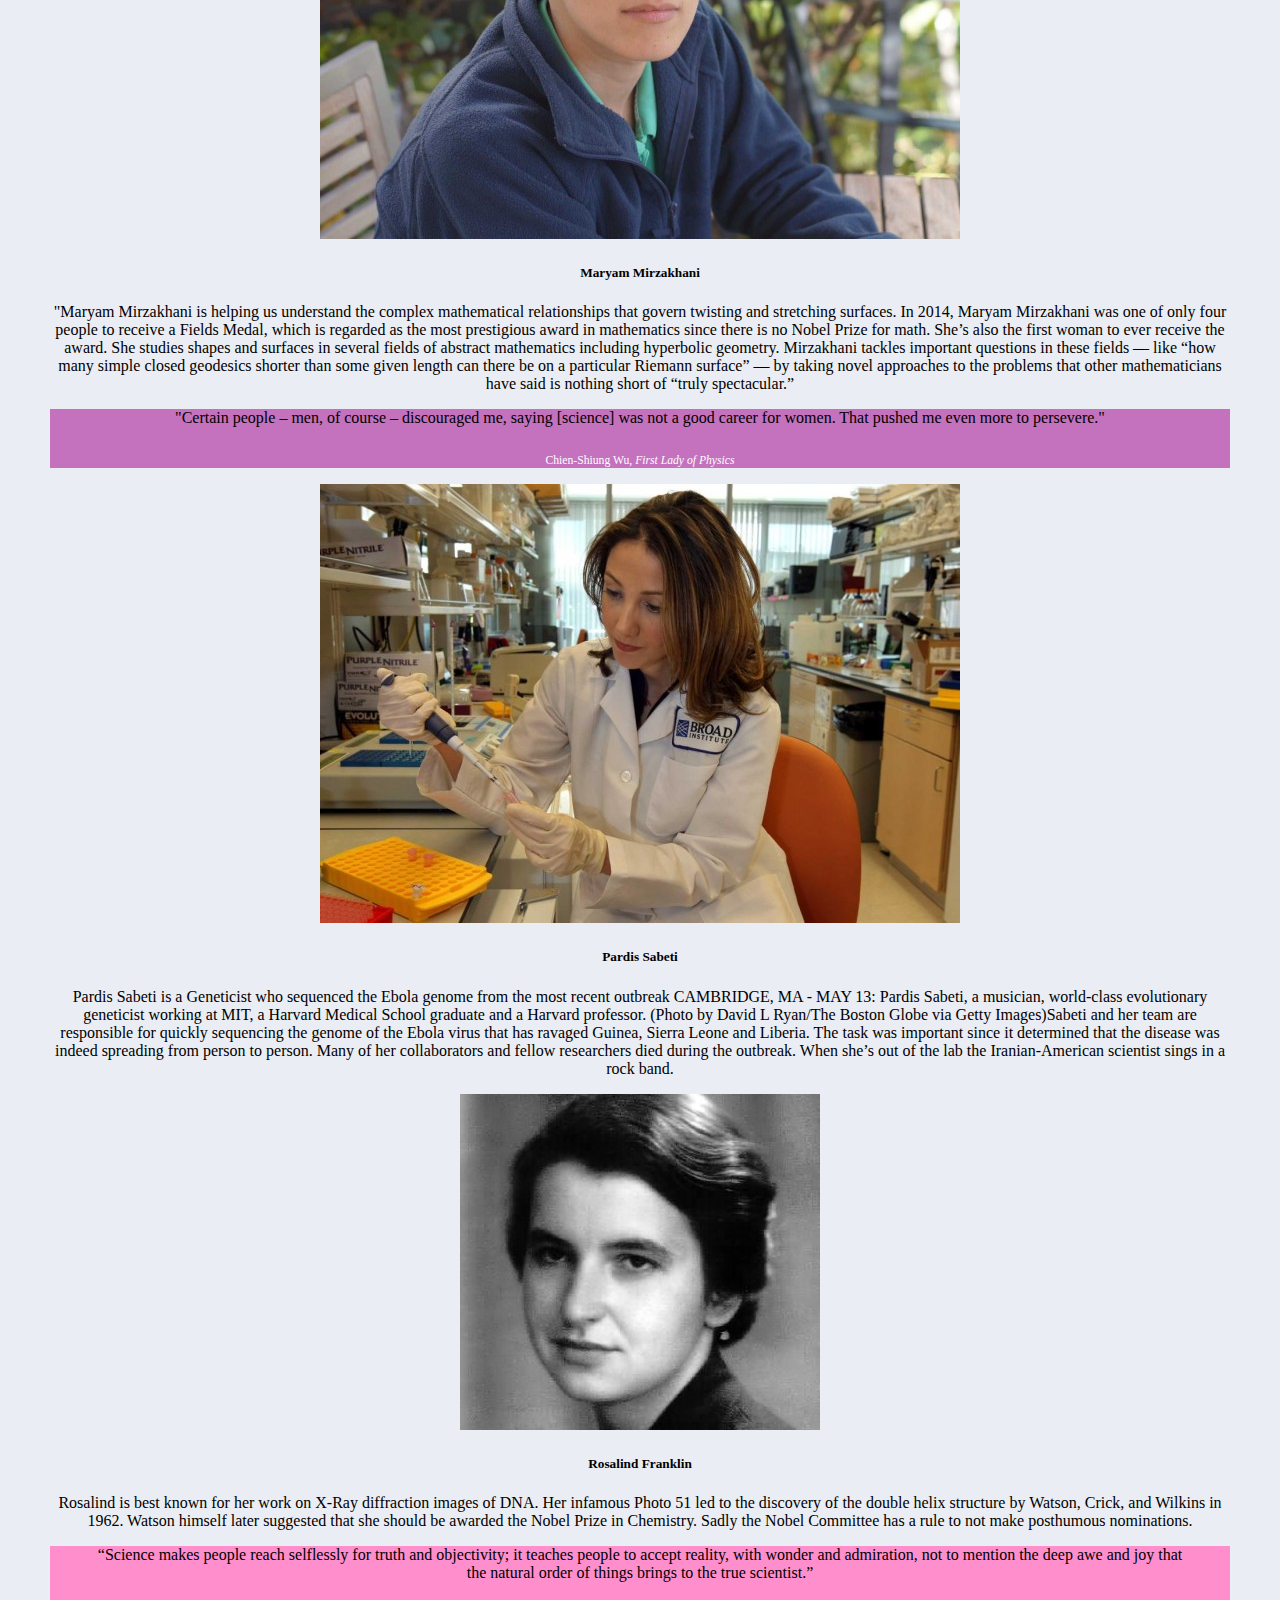
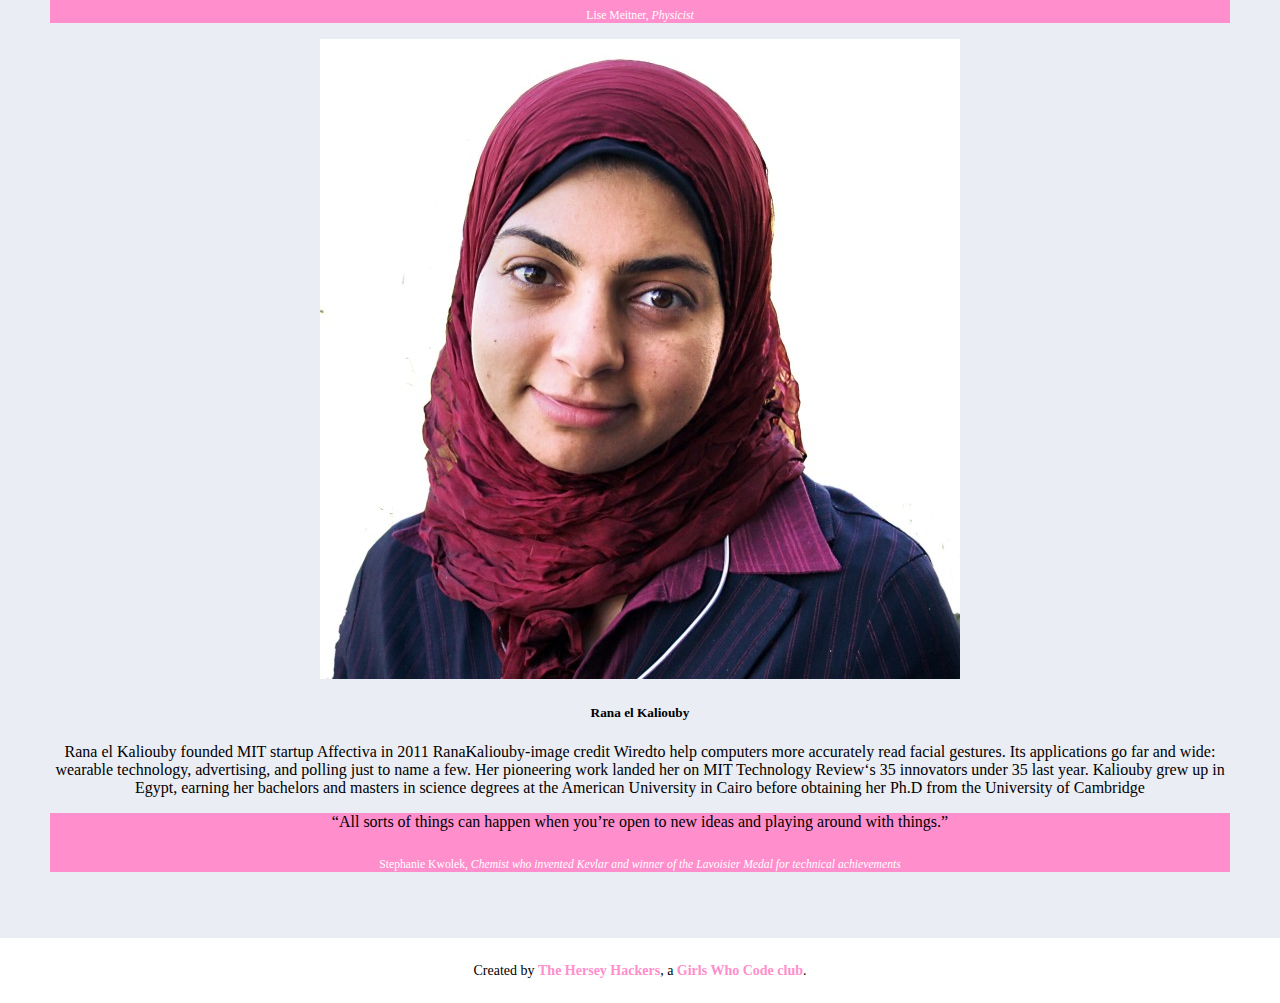
==== commit aadcbe2c: "Updating heading" ====
--- a/index.html
+++ b/index.html
@@ -10,12 +10,12 @@
     <!-- Bootstrap CSS -->
     <link rel="stylesheet" href="https://stackpath.bootstrapcdn.com/bootstrap/4.1.3/css/bootstrap.min.css" integrity="sha384-MCw98/SFnGE8fJT3GXwEOngsV7Zt27NXFoaoApmYm81iuXoPkFOJwJ8ERdknLPMO" crossorigin="anonymous">
     <link href="styles.css" rel="stylesheet" type="text/css">
-    <title>WomenInSTEM</title>
+    <title>STEMinine</title>
   </head>
   <body>
     <div class="container main-container">
         <div id="header">
-            <h1>Women in STEM</h1>
+            <h1>STEMinine</h1>
             <hr />
         </div>
         <div id="menu">
